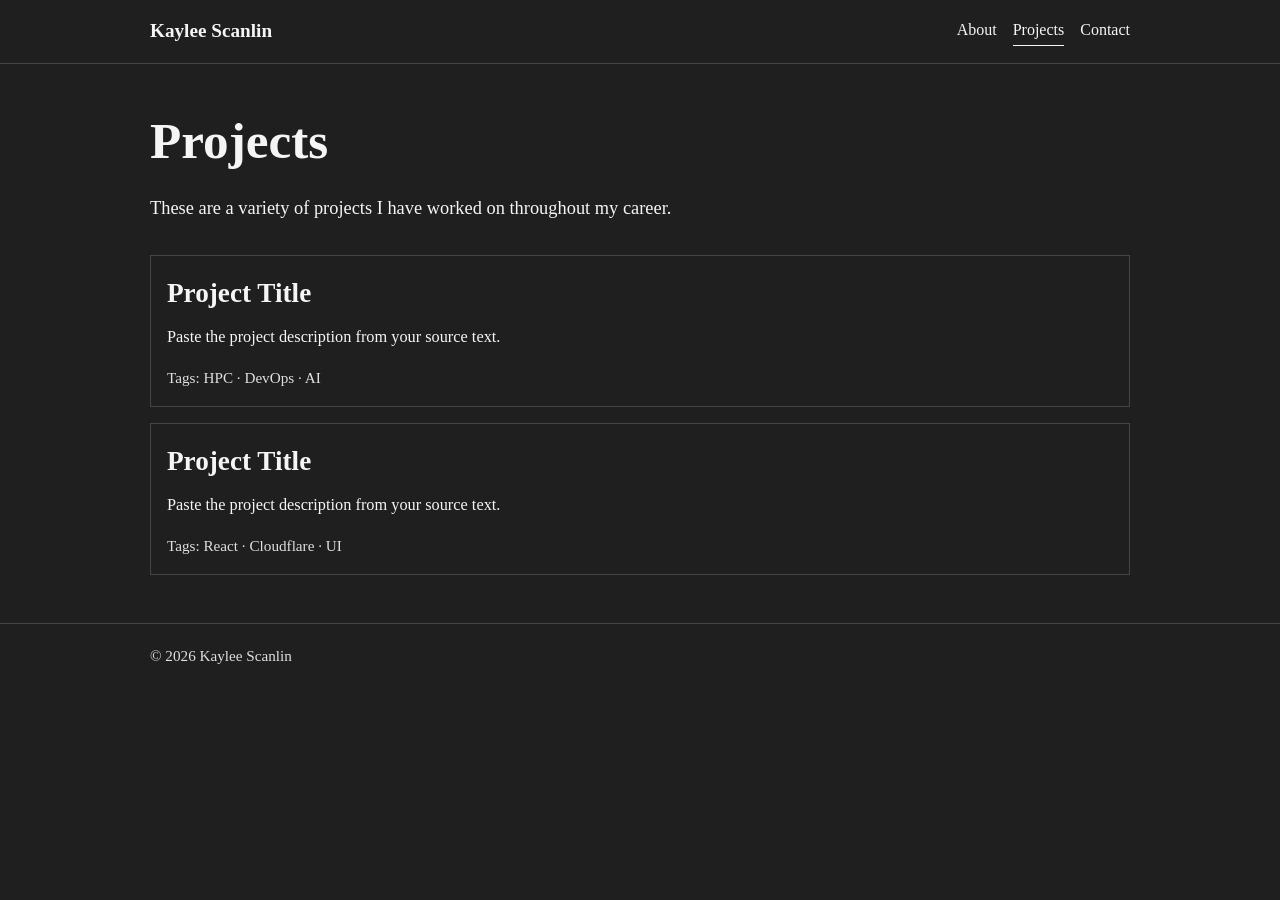
==== pages/blog.html @ a6719d1e "first commit" ====
<!doctype html>
<html lang="en">
<head>
  <meta charset="utf-8" />
  <meta name="viewport" content="width=device-width,initial-scale=1" />
  <title>Projects</title>
  <link rel="stylesheet" href="/assets/css/styles.css" />
  <script defer src="/assets/js/main.js"></script>
</head>
<body>
  <header class="site-header">
    <nav class="nav container">
      <a class="brand" href="/">Kaylee Scanlin</a>
      <button class="nav-toggle" type="button" aria-expanded="false" aria-controls="navLinks">Menu</button>
      <div id="navLinks" class="nav-links">
        <a href="/pages/about.html">About</a>
        <a class="active" href="/pages/projects.html" aria-current="page">Projects</a>
        <a href="/pages/contact.html">Contact</a>
      </div>
    </nav>
  </header>

  <main class="container">
    <header class="page-head">
      <h1 class="t-h1">Projects</h1>
      <p class="t-lead">These are a variety of projects I have worked on throughout my career.</p>
    </header>

    <section class="stack">
      <article class="panel">
        <h2 class="t-h2">Project Title</h2>
        <p class="t-body">Paste the project description from your source text.</p>
        <p class="t-small">Tags: HPC · DevOps · AI</p>
      </article>

      <article class="panel">
        <h2 class="t-h2">Project Title</h2>
        <p class="t-body">Paste the project description from your source text.</p>
        <p class="t-small">Tags: React · Cloudflare · UI</p>
      </article>
    </section>
  </main>

  <footer class="site-footer">
    <div class="container footer-row">
      <p class="t-small">© <span id="year"></span> Kaylee Scanlin</p>
    </div>
  </footer>
</body>
</html>
---- assets/css/styles.css ----
:root{
  --bg: #1F1F1F;
  --text: #F5F5F5;
  --border: rgba(245,245,245,.18);
  --border-strong: rgba(245,245,245,.35);
  --max: 980px;
}

/* Base */
*{ box-sizing:border-box; }
html,body{ height:100%; }
body{
  margin:0;
  background: var(--bg);
  color: var(--text);
  font-family: "Times New Roman", Times, serif;
  line-height: 1.6;
}

a{ color: var(--text); text-decoration: underline; text-underline-offset: 3px; }
a:hover{ opacity: .85; }

.container{
  width: min(var(--max), calc(100% - 2rem));
  margin: 0 auto;
}

.skip-link{
  position:absolute; left:-999px; top:0;
  padding:.6rem .8rem;
  border: 1px solid var(--border-strong);
  background: var(--bg);
  color: var(--text);
}
.skip-link:focus{ left:1rem; top:1rem; }

/* Type scale (all Times New Roman, varying sizes) */
.t-h1{ font-size: clamp(2rem, 4vw, 3.2rem); margin: 0 0 .75rem; font-weight: 700; }
.t-h2{ font-size: clamp(1.3rem, 2.2vw, 1.7rem); margin: 0 0 .5rem; font-weight: 700; }
.t-lead{ font-size: 1.15rem; margin: 0 0 1rem; }
.t-body{ font-size: 1.02rem; margin: 0 0 1rem; }
.t-small{ font-size: .95rem; margin: 0; opacity: .9; }

/* Header / Nav */
.site-header{
  border-bottom: 1px solid var(--border);
}
.nav{
  display:flex;
  align-items:center;
  justify-content:space-between;
  gap:1rem;
  padding: 1rem 0;
}
.brand{
  font-size: 1.2rem;
  font-weight: 700;
  text-decoration: none;
}
.nav-links{
  display:flex;
  gap:1rem;
  align-items:center;
}
.nav-links a{
  text-decoration: none;
  border-bottom: 1px solid transparent;
  padding-bottom: 2px;
}
.nav-links a.active{
  border-bottom-color: var(--text);
}
.nav-toggle{
  display:none;
  font-family: inherit;
  font-size: 1rem;
  color: var(--text);
  background: transparent;
  border: 1px solid var(--border-strong);
  padding: .45rem .7rem;
}

/* Layout blocks */
.hero{ padding: 3.25rem 0 1.25rem; }
.cta-row{ display:flex; gap:.75rem; flex-wrap:wrap; margin-top: 1rem; }

.btn{
  display:inline-block;
  padding: .55rem .9rem;
  border: 1px solid var(--border-strong);
  text-decoration: none;
}

.columns{
  display:grid;
  grid-template-columns: repeat(12, 1fr);
  gap: 1rem;
  padding: 1rem 0 3rem;
}

.panel{
  grid-column: span 4;
  border: 1px solid var(--border);
  padding: 1rem;
}

/* Pages */
.page-head{ padding: 2.25rem 0 1rem; }
.prose{ padding: 2.25rem 0 3rem; }
.prose ul{ padding-left: 1.25rem; }
.stack{ display:flex; flex-direction:column; gap: 1rem; padding-bottom: 3rem; }

/* Footer */
.site-footer{
  border-top: 1px solid var(--border);
  padding: 1.25rem 0;
}
.footer-row{
  display:flex;
  justify-content:space-between;
  gap:1rem;
  flex-wrap:wrap;
}

/* Responsive nav + grid */
@media (max-width: 700px){
  .panel{ grid-column: span 12; }
  .nav-toggle{ display:inline-block; }
  .nav-links{
    display:none;
    position:absolute;
    left: 1rem;
    right: 1rem;
    top: 4.1rem;
    border: 1px solid var(--border-strong);
    padding: .8rem;
    background: var(--bg);
    flex-direction: column;
    align-items: flex-start;
    gap: .6rem;
  }
  .nav-links.open{ display:flex; }
}
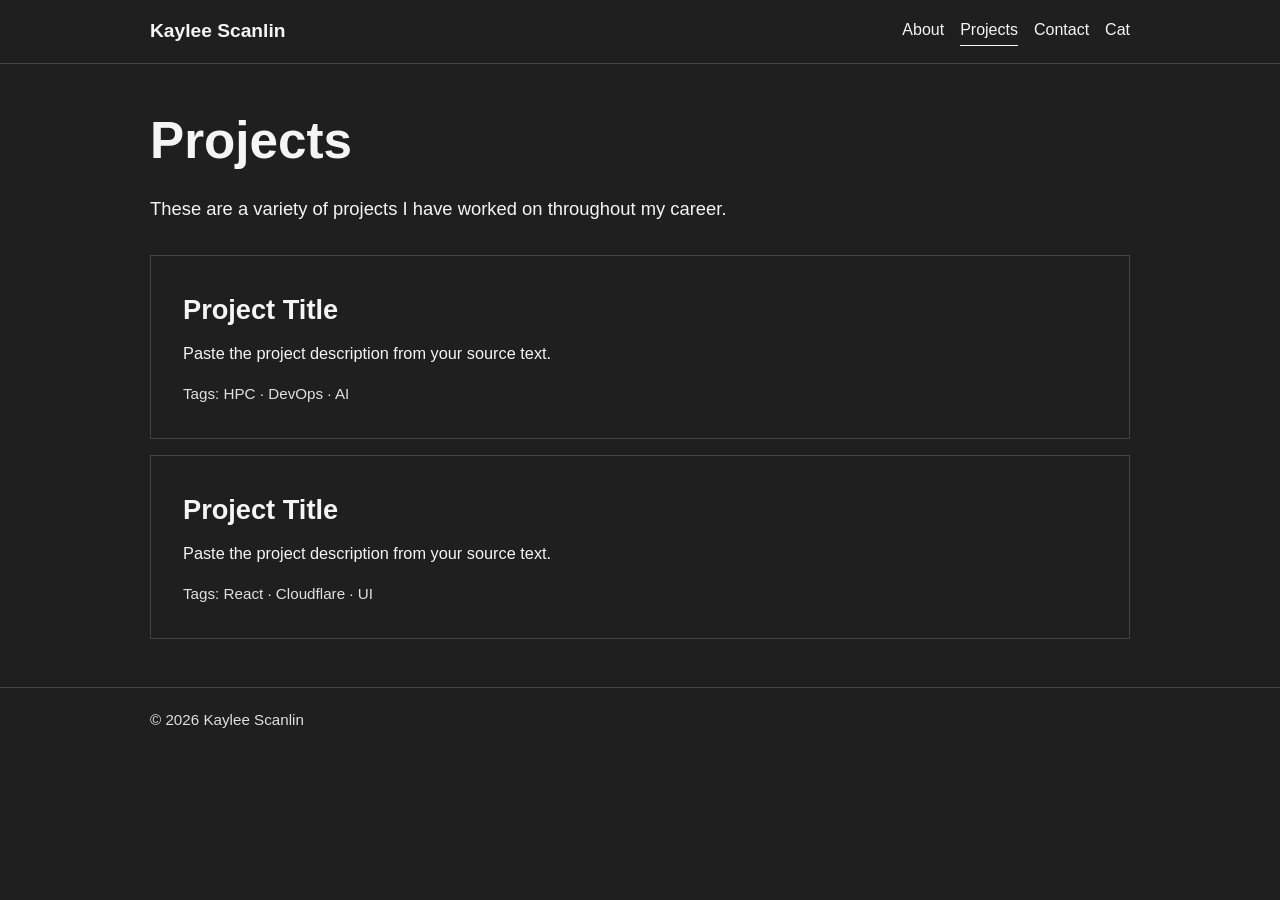
==== commit 7041e204: "UI edits + Fungus page" ====
--- a/pages/blog.html
+++ b/pages/blog.html
@@ -13,9 +13,10 @@
       <a class="brand" href="/">Kaylee Scanlin</a>
       <button class="nav-toggle" type="button" aria-expanded="false" aria-controls="navLinks">Menu</button>
       <div id="navLinks" class="nav-links">
-        <a href="/pages/about.html">About</a>
+        <a href="/index.html">About</a>
         <a class="active" href="/pages/projects.html" aria-current="page">Projects</a>
         <a href="/pages/contact.html">Contact</a>
+        <a href="/pages/cat-pictures.html">Cat</a>
       </div>
     </nav>
   </header>
--- a/assets/css/styles.css
+++ b/assets/css/styles.css
@@ -13,7 +13,7 @@
   margin:0;
   background: var(--bg);
   color: var(--text);
-  font-family: "Times New Roman", Times, serif;
+  font-family: "Google Sans", sans-serif;
   line-height: 1.6;
 }
 
@@ -101,7 +101,7 @@
 .panel{
   grid-column: span 4;
   border: 1px solid var(--border);
-  padding: 1rem;
+  padding: 2rem;
 }
 
 /* Pages */
@@ -140,4 +140,38 @@
     gap: .6rem;
   }
   .nav-links.open{ display:flex; }
+}
+
+/* Gallery for Fungus */
+.gallery {
+  display: grid;
+  grid-template-columns: repeat(auto-fit, minmax(220px, 1fr));
+  gap: 16px;
+  padding-bottom: 16px;
+}
+
+.gallery a {
+  display: block;
+  background: white;
+  border-radius: 8px;
+  overflow: hidden;
+  text-decoration: none;
+  /* box-shadow: 0 2px 6px rgba(0, 0, 0, 0.1); */
+  transition: transform 0.2s ease;
+}
+
+.gallery a:hover {
+  transform: scale(1.02);
+}
+
+.gallery img {
+  width: 100%;
+  height: 220px;
+  object-fit: cover;
+  display: block;
+}
+
+.secret-fungus {
+  color:#1F1F1F;
+  padding: 200px;
 }
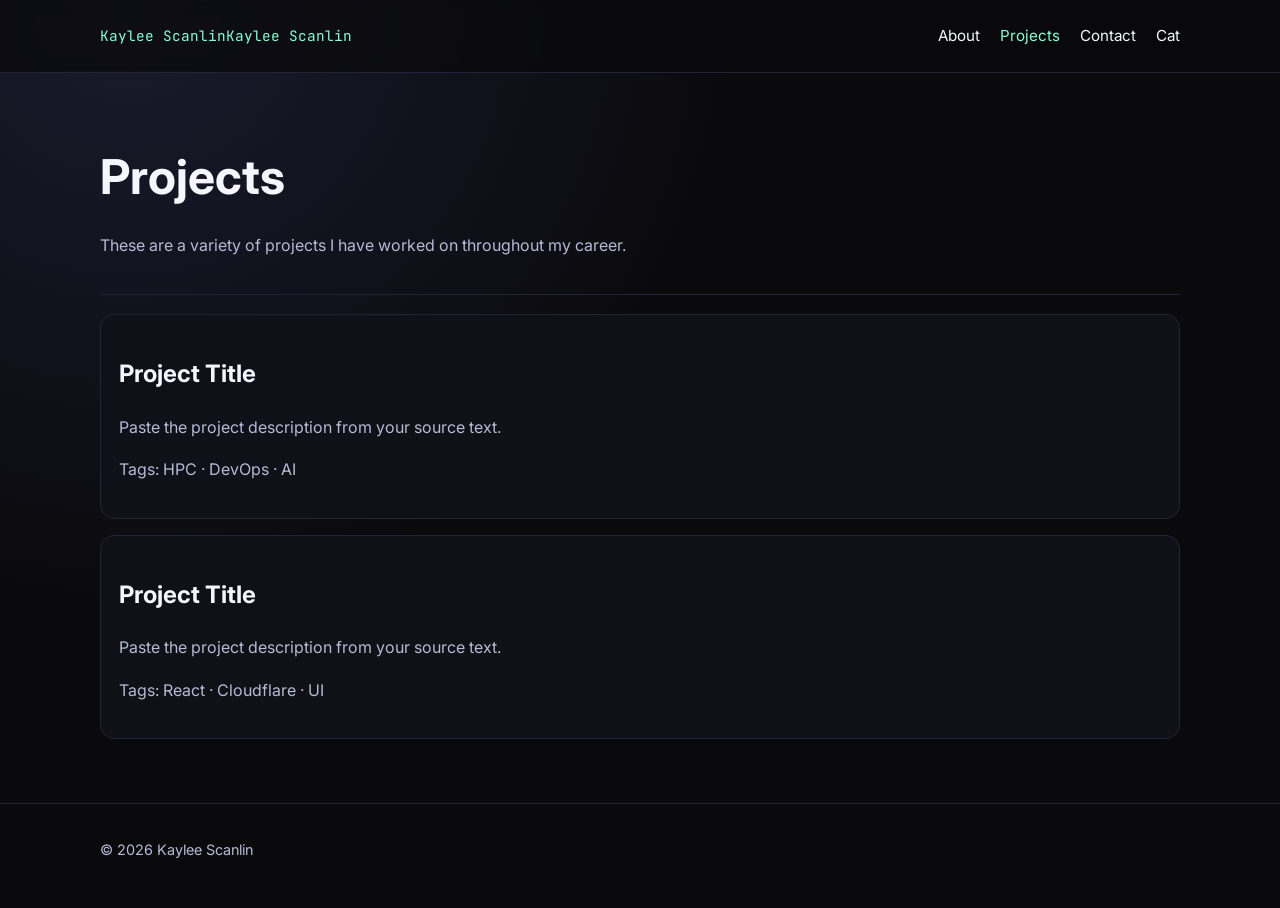
==== commit e240d567: "new theme" ====
--- a/pages/blog.html
+++ b/pages/blog.html
@@ -4,14 +4,41 @@
   <meta charset="utf-8" />
   <meta name="viewport" content="width=device-width,initial-scale=1" />
   <title>Projects</title>
-  <link rel="stylesheet" href="/assets/css/styles.css" />
-  <script defer src="/assets/js/main.js"></script>
+  <style>
+    @import url("https://fonts.googleapis.com/css2?family=Inter:wght@400;500;600;700;800&family=JetBrains+Mono:wght@400;500;700&display=swap");
+    :root {
+      --bg: #0a0a0d; --text: #f5f7ff; --muted: #b5bbd6; --line: #232337; --accent: #86ffd1;
+    }
+    * { box-sizing: border-box; }
+    html, body {
+      margin: 0; padding: 0; color: var(--text); line-height: 1.65; font-family: Inter, system-ui, sans-serif;
+      background: radial-gradient(circle at 10% 0%, #1a1b2d 0%, var(--bg) 42%);
+    }
+    a { color: var(--text); text-decoration: none; }
+    a:hover { color: var(--accent); }
+    .container { width: min(1080px, 92vw); margin: 0 auto; }
+    .site-header { position: sticky; top: 0; z-index: 20; backdrop-filter: blur(8px); background: rgba(10,10,13,.75); border-bottom: 1px solid var(--line); }
+    .nav { min-height: 72px; display: flex; align-items: center; justify-content: space-between; gap: 1rem; }
+    .brand { font-family: "JetBrains Mono", monospace; font-size: .9rem; color: var(--accent); }
+    .nav-links { display: flex; gap: 1.25rem; font-size: .95rem; }
+    .active { color: var(--accent); }
+    .brand::before { content: "Kaylee Scanlin"; }
+    main.container { padding: 4rem 0; }
+    .page-head { border-bottom: 1px solid var(--line); padding-bottom: 1.2rem; margin-bottom: 1.2rem; }
+    .t-h1 { margin: 0 0 0.6rem; font-size: clamp(2rem, 5vw, 3rem); }
+    .t-lead, .t-body, .t-small { color: var(--muted); }
+    .stack { display: grid; gap: 1rem; }
+    .panel { border: 1px solid var(--line); border-radius: 14px; padding: 1.2rem 1.1rem; background: rgba(17,17,24,.92); }
+    .site-footer { border-top: 1px solid var(--line); padding: 1.2rem 0 2rem; color: var(--muted); font-size: .9rem; }
+    @media (max-width: 720px) {
+      .nav { flex-direction: column; align-items: flex-start; justify-content: center; padding: 0.7rem 0; }
+    }
+  </style>
 </head>
 <body>
   <header class="site-header">
     <nav class="nav container">
       <a class="brand" href="/">Kaylee Scanlin</a>
-      <button class="nav-toggle" type="button" aria-expanded="false" aria-controls="navLinks">Menu</button>
       <div id="navLinks" class="nav-links">
         <a href="/index.html">About</a>
         <a class="active" href="/pages/projects.html" aria-current="page">Projects</a>
@@ -43,9 +70,12 @@
   </main>
 
   <footer class="site-footer">
-    <div class="container footer-row">
+    <div class="container">
       <p class="t-small">© <span id="year"></span> Kaylee Scanlin</p>
     </div>
   </footer>
+  <script>
+    document.getElementById("year").textContent = new Date().getFullYear();
+  </script>
 </body>
 </html>
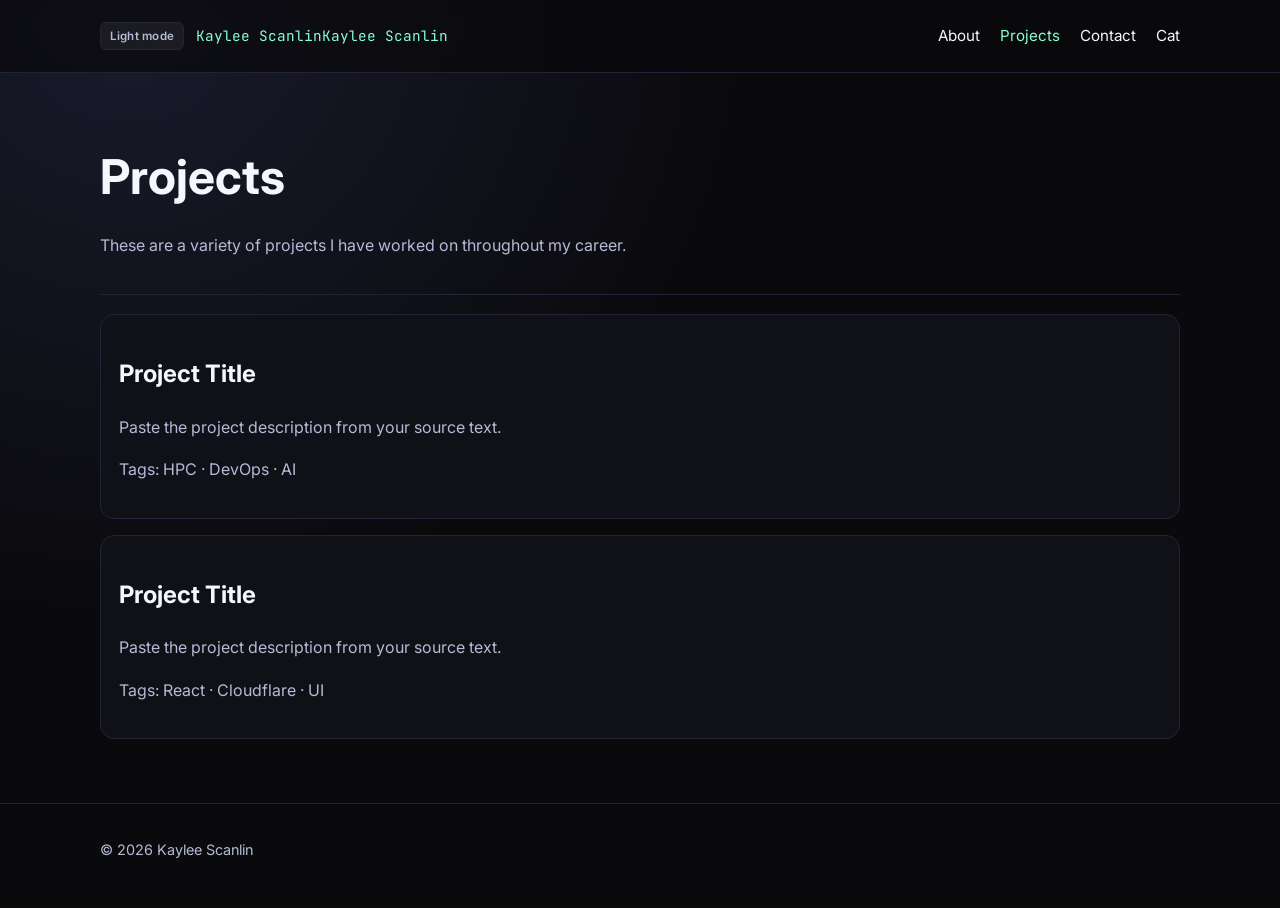
==== commit e27112e9: "lightmode test" ====
--- a/pages/blog.html
+++ b/pages/blog.html
@@ -3,6 +3,17 @@
 <head>
   <meta charset="utf-8" />
   <meta name="viewport" content="width=device-width,initial-scale=1" />
+  <script>
+    (function () {
+      try {
+        if (localStorage.getItem("site-theme") === "retro") {
+          document.documentElement.setAttribute("data-theme", "retro");
+        }
+      } catch (_) {}
+    })();
+  </script>
+  <link rel="stylesheet" href="/assets/css/theme.css" />
+  <link rel="stylesheet" href="/assets/css/retro-light.css" />
   <title>Projects</title>
   <style>
     @import url("https://fonts.googleapis.com/css2?family=Inter:wght@400;500;600;700;800&family=JetBrains+Mono:wght@400;500;700&display=swap");
@@ -38,11 +49,14 @@
 <body>
   <header class="site-header">
     <nav class="nav container">
-      <a class="brand" href="/">Kaylee Scanlin</a>
+      <div class="nav-start">
+        <button type="button" id="themeToggle" class="theme-toggle" aria-pressed="false">Light mode</button>
+        <a class="brand" href="/">Kaylee Scanlin</a>
+      </div>
       <div id="navLinks" class="nav-links">
         <a href="/index.html">About</a>
         <a class="active" href="/pages/projects.html" aria-current="page">Projects</a>
-        <a href="/pages/contact.html">Contact</a>
+        <a href="mailto:scanlinsystems@gmail.com">Contact</a>
         <a href="/pages/cat-pictures.html">Cat</a>
       </div>
     </nav>
@@ -74,6 +88,7 @@
       <p class="t-small">© <span id="year"></span> Kaylee Scanlin</p>
     </div>
   </footer>
+  <script src="/assets/js/theme.js" defer></script>
   <script>
     document.getElementById("year").textContent = new Date().getFullYear();
   </script>
--- a/assets/css/theme.css
+++ b/assets/css/theme.css
@@ -0,0 +1,39 @@
+/* Theme toggle + nav layout (works in dark and retro modes) */
+.nav-start {
+  display: flex;
+  align-items: center;
+  gap: 0.75rem;
+  flex-shrink: 0;
+}
+
+.theme-toggle {
+  font-family: inherit;
+  font-size: 0.72rem;
+  font-weight: 600;
+  letter-spacing: 0.02em;
+  padding: 0.35rem 0.55rem;
+  border-radius: 6px;
+  border: 1px solid var(--line, #232337);
+  background: rgba(255, 255, 255, 0.06);
+  color: var(--muted, #b5bbd6);
+  cursor: pointer;
+  white-space: nowrap;
+  transition: color 0.15s ease, border-color 0.15s ease, background 0.15s ease;
+}
+
+.theme-toggle:hover {
+  color: var(--accent, #86ffd1);
+  border-color: var(--accent, #86ffd1);
+}
+
+.theme-toggle:focus-visible {
+  outline: 2px solid var(--accent, #86ffd1);
+  outline-offset: 2px;
+}
+
+@media (max-width: 720px) {
+  .nav-start {
+    width: 100%;
+    justify-content: flex-start;
+  }
+}
--- a/assets/css/retro-light.css
+++ b/assets/css/retro-light.css
@@ -0,0 +1,267 @@
+/* Early-internet light mode — inspired by classic personal homepages */
+html[data-theme="retro"] {
+  --bg: #ffffff;
+  --panel: #f4f4f4;
+  --panel-soft: #ebebeb;
+  --card: #f8f8f8;
+  --text: #000000;
+  --muted: #333333;
+  --line: #000000;
+  --accent: #0000ee;
+  --accent-2: #0000ee;
+  color-scheme: light;
+}
+
+html[data-theme="retro"],
+html[data-theme="retro"] body {
+  background: #ffffff !important;
+  color: var(--text) !important;
+  font-family: "Times New Roman", Times, serif !important;
+  line-height: 1.5 !important;
+}
+
+html[data-theme="retro"] a {
+  color: #0000ee !important;
+  text-decoration: underline !important;
+}
+
+html[data-theme="retro"] a:visited {
+  color: #551a8b !important;
+}
+
+html[data-theme="retro"] a:hover {
+  color: #0000ee !important;
+  opacity: 1 !important;
+}
+
+html[data-theme="retro"] .site-header {
+  position: static !important;
+  backdrop-filter: none !important;
+  background: #ffffff !important;
+  border-bottom: 2px solid #000000 !important;
+}
+
+html[data-theme="retro"] .nav {
+  min-height: auto !important;
+  padding: 0.5rem 0 !important;
+  align-items: flex-start !important;
+}
+
+html[data-theme="retro"] .brand {
+  font-family: "Courier New", Courier, monospace !important;
+  font-size: 1rem !important;
+  font-weight: 700 !important;
+  color: #000000 !important;
+  text-decoration: none !important;
+}
+
+html[data-theme="retro"] .brand:hover {
+  color: #0000ee !important;
+}
+
+html[data-theme="retro"] .nav-links {
+  color: #000000 !important;
+  font-size: 1rem !important;
+}
+
+html[data-theme="retro"] .nav-links a {
+  color: #0000ee !important;
+  text-decoration: underline !important;
+}
+
+html[data-theme="retro"] .nav-links a:hover,
+html[data-theme="retro"] .nav-links a.active,
+html[data-theme="retro"] .active {
+  color: #551a8b !important;
+  border-bottom-color: transparent !important;
+}
+
+html[data-theme="retro"] .theme-toggle {
+  font-family: "MS Sans Serif", "Arial", sans-serif !important;
+  font-size: 0.8rem !important;
+  font-weight: 400 !important;
+  padding: 0.2rem 0.5rem !important;
+  border-radius: 0 !important;
+  border: 2px outset #c0c0c0 !important;
+  background: #c0c0c0 !important;
+  color: #000000 !important;
+  box-shadow: none !important;
+}
+
+html[data-theme="retro"] .theme-toggle:hover {
+  border-style: inset !important;
+  color: #000000 !important;
+}
+
+html[data-theme="retro"] .eyebrow {
+  font-family: "Courier New", Courier, monospace !important;
+  color: #000000 !important;
+  font-size: 0.95rem !important;
+}
+
+html[data-theme="retro"] h1,
+html[data-theme="retro"] h2,
+html[data-theme="retro"] h3,
+html[data-theme="retro"] .t-h1,
+html[data-theme="retro"] .t-h2 {
+  font-family: "Times New Roman", Times, serif !important;
+  color: #000000 !important;
+  letter-spacing: normal !important;
+  text-transform: none !important;
+}
+
+html[data-theme="retro"] h2 {
+  color: #000000 !important;
+  border-top: 1px solid #000000 !important;
+}
+
+html[data-theme="retro"] .lead,
+html[data-theme="retro"] .t-body,
+html[data-theme="retro"] .t-lead,
+html[data-theme="retro"] .t-small,
+html[data-theme="retro"] p,
+html[data-theme="retro"] li {
+  color: #000000 !important;
+}
+
+html[data-theme="retro"] .hero,
+html[data-theme="retro"] .page-head {
+  border-bottom: 1px solid #000000 !important;
+}
+
+html[data-theme="retro"] .btn,
+html[data-theme="retro"] .resume-download {
+  border-radius: 0 !important;
+  border: 2px outset #c0c0c0 !important;
+  background: #c0c0c0 !important;
+  color: #000000 !important;
+  font-family: "Arial", sans-serif !important;
+  box-shadow: none !important;
+  transform: none !important;
+  filter: none !important;
+}
+
+html[data-theme="retro"] .btn:hover,
+html[data-theme="retro"] .resume-download:hover {
+  border-style: inset !important;
+  color: #000000 !important;
+  transform: none !important;
+}
+
+html[data-theme="retro"] .terminal {
+  border-radius: 0 !important;
+  border: 2px inset #808080 !important;
+  background: #ffffff !important;
+  box-shadow: none !important;
+}
+
+html[data-theme="retro"] .terminal-top {
+  font-family: "Courier New", Courier, monospace !important;
+  background: #c0c0c0 !important;
+  color: #000000 !important;
+  border-bottom: 1px solid #000000 !important;
+}
+
+html[data-theme="retro"] .terminal-code {
+  font-family: "Courier New", Courier, monospace !important;
+  color: #000000 !important;
+  background: #ffffff !important;
+}
+
+html[data-theme="retro"] .panel,
+html[data-theme="retro"] article,
+html[data-theme="retro"] header.resume-head,
+html[data-theme="retro"] .search-section,
+html[data-theme="retro"] .result-card,
+html[data-theme="retro"] .project-card {
+  border-radius: 0 !important;
+  border: 1px solid #000000 !important;
+  background: #ffffff !important;
+  box-shadow: none !important;
+}
+
+html[data-theme="retro"] .project-card:hover,
+html[data-theme="retro"] a.result-card:hover {
+  border-color: #000000 !important;
+  box-shadow: none !important;
+  transform: none !important;
+}
+
+html[data-theme="retro"] .project-card__title,
+html[data-theme="retro"] .project-card__body,
+html[data-theme="retro"] .result-title,
+html[data-theme="retro"] .result-summary,
+html[data-theme="retro"] .result-meta {
+  color: #000000 !important;
+}
+
+html[data-theme="retro"] .project-card__meta,
+html[data-theme="retro"] .search-label,
+html[data-theme="retro"] .t-h2 {
+  color: #000000 !important;
+  font-family: "Arial", sans-serif !important;
+  text-transform: none !important;
+}
+
+html[data-theme="retro"] .project-tags li {
+  border-radius: 0 !important;
+  border: 1px solid #000000 !important;
+  background: #f0f0f0 !important;
+  color: #000000 !important;
+  font-family: "Courier New", Courier, monospace !important;
+}
+
+html[data-theme="retro"] .search-input,
+html[data-theme="retro"] #projectSearch {
+  border-radius: 0 !important;
+  border: 2px inset #808080 !important;
+  background: #ffffff !important;
+  color: #000000 !important;
+  font-family: "Times New Roman", Times, serif !important;
+}
+
+html[data-theme="retro"] .search-input:focus,
+html[data-theme="retro"] #projectSearch:focus {
+  outline: 1px dotted #000000 !important;
+  box-shadow: none !important;
+}
+
+html[data-theme="retro"] .site-footer {
+  border-top: 2px solid #000000 !important;
+  color: #000000 !important;
+}
+
+html[data-theme="retro"] .gallery a {
+  border-radius: 0 !important;
+  border: 1px solid #000000 !important;
+  background: #ffffff !important;
+}
+
+html[data-theme="retro"] .gallery a:hover {
+  transform: none !important;
+  border-color: #0000ee !important;
+}
+
+html[data-theme="retro"] .secret-fungus {
+  color: #333333 !important;
+}
+
+html[data-theme="retro"] h3.resume-section-label {
+  font-family: "Arial", sans-serif !important;
+  color: #000000 !important;
+}
+
+html[data-theme="retro"] section[id]:target,
+html[data-theme="retro"] article[id]:target,
+html[data-theme="retro"] .project-card[id]:target,
+html[data-theme="retro"] section#about-hero:target,
+html[data-theme="retro"] article.panel:target {
+  box-shadow: none !important;
+  outline: 2px dotted #000000 !important;
+  outline-offset: 2px;
+}
+
+html[data-theme="retro"] .skip-link:focus {
+  border-radius: 0 !important;
+  border: 2px solid #000000 !important;
+}
